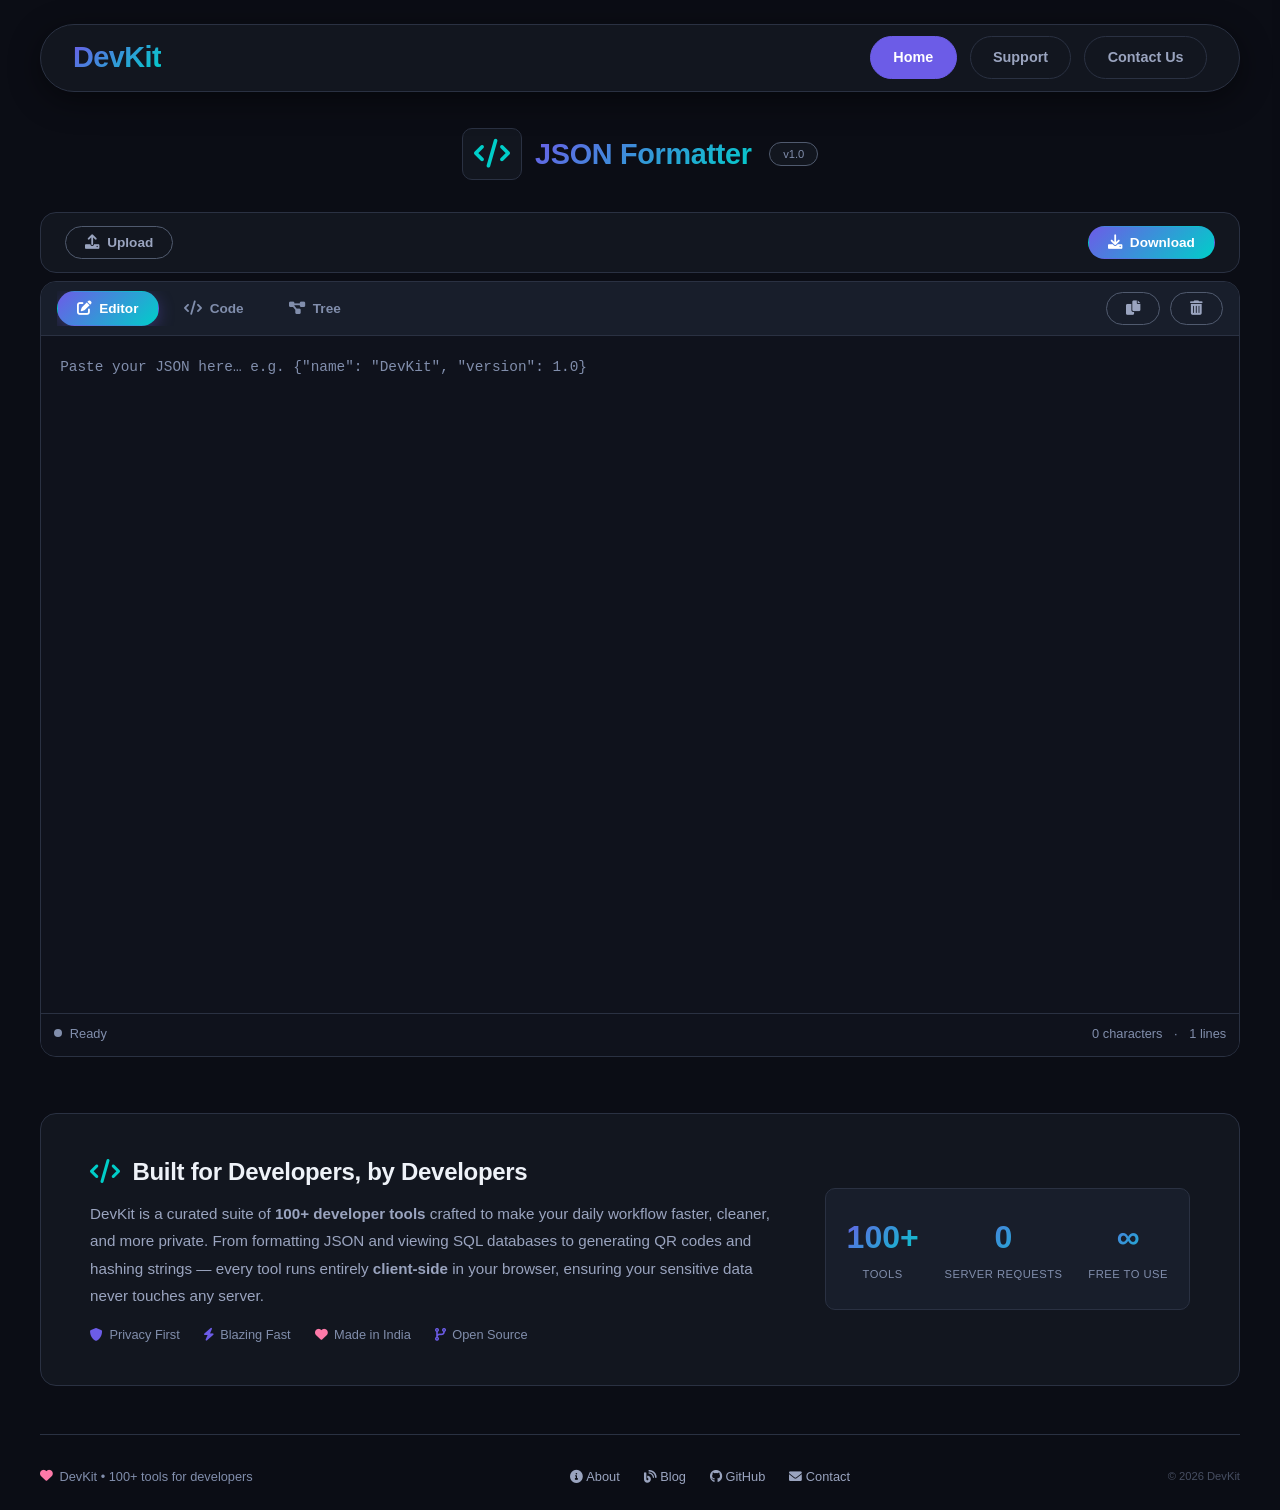
==== jsonViewer/index.html @ 46714c28 "devkit v1" ====
<!DOCTYPE html>
<html lang="en">

<head>
    <meta charset="UTF-8" />
    <meta name="viewport" content="width=device-width, initial-scale=1.0" />
    <title>DevKit — JSON Formatter</title>

    <link rel="stylesheet" href="https://cdnjs.cloudflare.com/ajax/libs/font-awesome/6.0.0-beta3/css/all.min.css" />

    <!-- Shared + Page-specific CSS -->
    <link rel="stylesheet" href="../style.css" />
    <link rel="stylesheet" href="style.css" />
</head>

<body>

    <div class="container">

        <!-- ====== NAVBAR ====== -->
        <nav class="navbar">
            <div class="nav-brand">
                <a href="#">DevKit</a>
            </div>
            <ul class="desktop-menu">
                <li><a href="/" class="nav-btn active">Home</a></li>
                <li><a href="#" class="nav-btn">Support</a></li>
                <li><a href="#" class="nav-btn">Contact Us</a></li>
            </ul>
            <button class="hamburger" id="hamburgerBtn" aria-label="Toggle menu">
                <span></span>
                <span></span>
                <span></span>
            </button>
        </nav>

        <!-- ====== SLIDING PANEL ====== -->
        <div class="slide-panel" id="slidePanel">
            <div class="panel-header">
                <span class="panel-brand"><i class="fas fa-code"></i> DevKit</span>
                <button class="panel-close" id="panelCloseBtn">
                    <i class="fas fa-times"></i>
                </button>
            </div>
            <ul class="panel-menu">
                <li><a href="/" class="panel-link"><i class="fas fa-home"></i> Home</a></li>
                <li><a href="#" class="panel-link"><i class="fas fa-life-ring"></i> Support</a></li>
                <li><a href="#" class="panel-link"><i class="fas fa-envelope"></i> Contact Us</a></li>
            </ul>
        </div>

        <!-- ====== TOOL HEADER ====== -->
        <div class="tool-header">
            <span class="icon-code"><i class="fas fa-code"></i></span>
            <h1>JSON Formatter</h1>
            <span class="badge-version">v1.0</span>
        </div>

        <!-- ====== TOOLBAR ROW 1 ====== -->
        <div class="toolbar-row1">
            <button class="action-btn" id="uploadBtn" title="Upload JSON file">
                <i class="fas fa-upload"></i> <span class="label">Upload</span>
            </button>
            <button class="action-btn primary" id="downloadBtn" title="Download formatted JSON">
                <i class="fas fa-download"></i> <span class="label">Download</span>
            </button>
            <input type="file" id="fileInput" accept=".json" style="display: none;" />
        </div>

        <!-- ====== TABS ====== -->
        <div class="tabs-container">
            <div class="toolbar-row2">
                <div class="tabs-group">
                    <button class="tab-btn active" data-tab="editor">
                        <i class="fas fa-pen-to-square"></i> Editor
                    </button>
                    <button class="tab-btn" data-tab="code">
                        <i class="fas fa-code"></i> Code
                    </button>
                    <button class="tab-btn" data-tab="tree">
                        <i class="fas fa-diagram-project"></i> Tree
                    </button>
                </div>
                <div class="actions-group">
                    <button class="action-btn" id="copyBtn" title="Copy formatted JSON">
                        <i class="fas fa-copy"></i>
                    </button>
                    <button class="action-btn" id="clearBtn" title="Clear all">
                        <i class="fas fa-trash-can"></i>
                    </button>
                </div>
            </div>

            <div class="tab-content active" id="tab-editor">
                <div class="editor-area">
                    <textarea id="jsonInput" placeholder='Paste your JSON here… e.g. {"name": "DevKit", "version": 1.0}'
                        spellcheck="false"></textarea>
                    <div class="editor-status">
                        <div class="status-msg">
                            <span class="dot idle" id="statusDot"></span>
                            <span id="statusText">Ready</span>
                        </div>
                        <div>
                            <span id="charCount">0</span> characters
                            <span style="margin: 0 0.5rem;">·</span>
                            <span id="lineCount">0</span> lines
                        </div>
                    </div>
                </div>
            </div>

            <div class="tab-content" id="tab-code">
                <div id="codeDisplay" class="code-display">
                    <div class="empty-state">
                        <i class="fas fa-code"></i>
                        <p>No JSON to display. Paste some JSON in the <strong>Editor</strong> tab.</p>
                    </div>
                </div>
            </div>

            <div class="tab-content" id="tab-tree">
                <div id="tree-display">
                    <span style="color:#6b768f;">Output will appear here…</span>
                </div>
            </div>
        </div>
        <!-- ====== ABOUT DEVKIT ====== -->
        <section class="about-devkit" id="about-devkit">
            <div class="about-inner">
                <div class="about-text">
                    <h2><i class="fas fa-code"></i> Built for Developers, by Developers</h2>
                    <p>
                        DevKit is a curated suite of <strong>100+ developer tools</strong> crafted to make your daily
                        workflow faster, cleaner, and more private. From formatting JSON and viewing SQL databases to
                        generating
                        QR codes and hashing strings — every tool runs entirely <strong>client-side</strong> in your
                        browser,
                        ensuring your sensitive data never touches any server.
                    </p>
                    <div class="about-tags">
                        <span><i class="fas fa-shield-alt"></i> Privacy First</span>
                        <span><i class="fas fa-bolt"></i> Blazing Fast</span>
                        <span><i class="fas fa-heart" style="color:var(--accent-3);"></i> Made in India</span>
                        <span><i class="fas fa-code-branch"></i> Open Source</span>
                    </div>
                </div>
                <div class="about-stats-box">
                    <div><span>100+</span><small>Tools</small></div>
                    <div><span>0</span><small>Server Requests</small></div>
                    <div><span>∞</span><small>Free to Use</small></div>
                </div>
            </div>
        </section>
        <!-- ====== FOOTER ====== -->
        <footer class="footer">
            <div class="made-with">
                <i class="fas fa-heart"></i> DevKit &bull; 100+ tools for developers
            </div>
            <div class="footer-links">
                <a href="#"><i class="fa-solid fa-circle-info"></i> About</a>
                <a href="#"><i class="fas fa-blog"></i> Blog</a>
                <a href="#"><i class="fa-brands fa-github"></i> GitHub</a>
                <a href="#"><i class="fas fa-envelope"></i> Contact</a>
            </div>
            <span style="font-size: 0.7rem; opacity: 0.5;">&copy; 2026 DevKit</span>
        </footer>

    </div>

    <!-- ====== JAVASCRIPT (full tool logic) ====== -->
    <script src="../nav.js"></script>
    <script src="../utils.js"></script>
    <script src="script.js"></script>

</body>

</html>
---- style.css ----
/* ============================================================
   STYLE.CSS — Common/Reusable styles for all DevKit pages
   ============================================================ */

/* ---------- RESET & BASE ---------- */
* {
    margin: 0;
    padding: 0;
    box-sizing: border-box;
}

:root {
    --bg-primary: #0b0d15;
    --bg-secondary: #12161f;
    --bg-card: #181e2b;
    --bg-card-hover: #1f2638;
    --bg-input: #0f121c;
    --border-color: #505a6e;
    --border-color-light: #2a3142;
    --text-primary: #eef2f8;
    --text-secondary: #9aa4bf;
    --text-muted: #818eac;
    --accent-1: #6c5ce7;
    --accent-2: #00cec9;
    --accent-3: #fd79a8;
    --accent-4: #fdcb6e;
    --gradient-1: linear-gradient(135deg, #6c5ce7, #00cec9);
    --shadow: 0 8px 32px rgba(0, 0, 0, 0.45);
    --radius: 16px;
    --radius-sm: 10px;
    --transition: 0.25s ease;
    --font-mono: 'JetBrains Mono', 'Fira Code', 'Cascadia Code', monospace;
}

body {
    font-family: 'Segoe UI', Tahoma, Geneva, Verdana, sans-serif;
    background: var(--bg-primary);
    color: var(--text-primary);
    min-height: 100vh;
    padding: 1.5rem;
    line-height: 1.5;
}

html {
    scroll-behavior: smooth;
}

.container {
    max-width: 1200px;
    margin: 0 auto;
}

/* ---------- SCROLLBAR ---------- */
::-webkit-scrollbar {
    width: 6px;
    height: 6px;
}

::-webkit-scrollbar-track {
    background: var(--bg-secondary);
}

::-webkit-scrollbar-thumb {
    background: var(--accent-1);
    border-radius: 10px;
    cursor: grab;
}

::-webkit-scrollbar-thumb:hover {
    background: var(--accent-2);
}

/* ---------- NAVBAR ---------- */
.navbar {
    display: flex;
    justify-content: space-between;
    align-items: center;
    padding: 0.7rem 2rem;
    background: var(--bg-secondary);
    border-radius: 60px;
    border: 1px solid var(--border-color-light);
    box-shadow: var(--shadow);
    margin: 0 auto 1.8rem;
    position: relative;
    z-index: 50;
}

.nav-brand a {
    font-size: 1.8rem;
    font-weight: 800;
    letter-spacing: -0.5px;
    background: var(--gradient-1);
    -webkit-background-clip: text;
    -webkit-text-fill-color: transparent;
    background-clip: text;
    text-decoration: none;
    transition: opacity 0.2s;
}

.nav-brand a:hover {
    opacity: 0.8;
}

.desktop-menu {
    display: flex;
    align-items: center;
    gap: 0.8rem;
    list-style: none;
}

.nav-btn {
    display: inline-block;
    padding: 0.6rem 1.4rem;
    font-size: 0.9rem;
    font-weight: 600;
    color: var(--text-secondary);
    background: transparent;
    border: 1px solid var(--border-color-light);
    border-radius: 40px;
    text-decoration: none;
    transition: all var(--transition);
    white-space: nowrap;
}

.nav-btn:hover {
    background: var(--accent-1);
    color: #fff;
    border-color: var(--accent-1);
    box-shadow: 0 4px 16px rgba(108, 92, 231, 0.35);
    transform: translateY(-2px);
}

.nav-btn.active,
.panel-link.active {
    background: var(--accent-1);
    color: #fff;
    border-color: var(--accent-1);
}

/* ---------- HAMBURGER ---------- */
.hamburger {
    display: none;
    flex-direction: column;
    justify-content: center;
    align-items: center;
    width: 44px;
    height: 44px;
    background: transparent;
    border: none;
    cursor: pointer;
    padding: 8px;
    gap: 5px;
    border-radius: 8px;
    transition: 0.3s ease;
    z-index: 60;
}

.hamburger span {
    display: block;
    width: 26px;
    height: 3px;
    background: var(--text-primary);
    border-radius: 4px;
    transition: 0.3s ease;
}

.hamburger:hover {
    background: rgba(255, 255, 255, 0.05);
}

/* ---------- SLIDING PANEL ---------- */
.slide-panel {
    position: fixed;
    top: 0;
    right: -380px;
    width: 320px;
    max-width: 85vw;
    height: 100vh;
    background: var(--bg-secondary);
    border-left: 1px solid var(--border-color-light);
    box-shadow: -8px 0 40px rgba(0, 0, 0, 0.6);
    padding: 2.5rem 2rem 2rem;
    transition: right 0.4s cubic-bezier(0.22, 1, 0.36, 1);
    z-index: 1000;
    overflow-y: auto;
    display: flex;
    flex-direction: column;
}

.slide-panel.open {
    right: 0;
}

.panel-header {
    display: flex;
    justify-content: space-between;
    align-items: center;
    margin-bottom: 2.5rem;
    padding-bottom: 1rem;
    border-bottom: 1px solid var(--border-color-light);
}

.panel-brand {
    font-size: 1.4rem;
    font-weight: 700;
    background: var(--gradient-1);
    -webkit-background-clip: text;
    -webkit-text-fill-color: transparent;
    background-clip: text;
}

.panel-close {
    background: transparent;
    border: none;
    color: var(--text-secondary);
    font-size: 1.6rem;
    cursor: pointer;
    padding: 0.2rem 0.6rem;
    border-radius: 8px;
    transition: 0.2s;
}

.panel-close:hover {
    background: rgba(255, 255, 255, 0.06);
    color: #fff;
}

.panel-menu {
    list-style: none;
    display: flex;
    flex-direction: column;
    gap: 0.7rem;
    flex: 1;
}

.panel-link {
    display: block;
    padding: 0.9rem 1.2rem;
    font-size: 1.05rem;
    font-weight: 500;
    color: var(--text-primary);
    background: #1a1f2e;
    border: 1px solid var(--border-color-light);
    border-radius: 14px;
    text-decoration: none;
    transition: all var(--transition);
    text-align: left;
}

.panel-link:hover {
    background: var(--accent-1);
    border-color: var(--accent-1);
    box-shadow: 0 4px 20px rgba(108, 92, 231, 0.3);
    transform: translateX(4px);
}

.panel-link i {
    margin-right: 10px;
    width: 22px;
    text-align: center;
    color: #6b768f;
}

.panel-link:hover i {
    color: #fff;
}

/* ---------- TOOL HEADER ---------- */
.tool-header {
    display: flex;
    align-items: center;
    justify-content: center;
    gap: 0.8rem;
    padding: 0.5rem 0 1.2rem;
    margin-bottom: 0.8rem;
}

.tool-header .icon-code {
    font-size: 1.8rem;
    color: var(--accent-2);
    background: var(--bg-secondary);
    padding: 0.2rem 0.7rem;
    border-radius: 10px;
    border: 1px solid var(--border-color-light);
}

.tool-header h1 {
    font-size: 1.8rem;
    font-weight: 700;
    letter-spacing: -0.3px;
    background: var(--gradient-1);
    -webkit-background-clip: text;
    -webkit-text-fill-color: transparent;
    background-clip: text;
}

.tool-header .badge-version {
    font-size: 0.7rem;
    background: var(--bg-secondary);
    color: var(--text-muted);
    padding: 0.15rem 0.8rem;
    border-radius: 30px;
    border: 1px solid var(--border-color);
    margin-left: 0.3rem;
    -webkit-text-fill-color: var(--text-muted);
}

/* ---------- TOOLBAR ROW 1 ---------- */
.toolbar-row1 {
    display: flex;
    justify-content: space-between;
    align-items: center;
    gap: 0.8rem;
    background: var(--bg-secondary);
    border: 1px solid var(--border-color-light);
    border-radius: var(--radius);
    padding: 0.8rem 1.5rem;
    margin-bottom: 0.5rem;
}

/* ---------- TOOLBAR ROW 2 ---------- */
.toolbar-row2 {
    display: flex;
    justify-content: space-between;
    align-items: center;
    padding: 0.6rem 1rem;
    border-bottom: 1px solid var(--border-color-light);
    background: var(--bg-card);
    flex-wrap: nowrap;
    gap: 0.6rem;
}

.tabs-group {
    display: flex;
    gap: 0.3rem;
    flex-shrink: 1;
    min-width: 0;
    overflow: hidden;
}

.actions-group {
    display: flex;
    gap: 0.6rem;
    align-items: center;
    flex-shrink: 0;
}

/* ---------- BUTTONS ---------- */
.action-btn {
    display: inline-flex;
    align-items: center;
    gap: 0.5rem;
    padding: 0.5rem 1.2rem;
    border-radius: 40px;
    font-size: 0.85rem;
    font-weight: 600;
    border: 1px solid var(--border-color);
    background: transparent;
    color: var(--text-secondary);
    cursor: pointer;
    transition: var(--transition);
    font-family: inherit;
    white-space: nowrap;
    flex-shrink: 0;
}

.action-btn:hover {
    background: var(--bg-card-hover);
    border-color: var(--accent-1);
    color: var(--text-primary);
}

.action-btn.primary {
    background: var(--gradient-1);
    border-color: transparent;
    color: #fff;
}

.action-btn.primary:hover {
    transform: scale(1.03);
    box-shadow: 0 4px 20px rgba(108, 92, 231, 0.4);
}

.action-btn i {
    font-size: 0.9rem;
}

.action-btn .label {
    display: inline;
}

/* ---------- TABS ---------- */
.tab-btn {
    display: flex;
    align-items: center;
    gap: 0.5rem;
    padding: 0.55rem 1.2rem;
    font-size: 0.85rem;
    font-weight: 600;
    color: var(--text-muted);
    background: transparent;
    border: 1px solid transparent;
    border-radius: 40px;
    cursor: pointer;
    transition: var(--transition);
    font-family: inherit;
    white-space: nowrap;
    flex-shrink: 0;
}

.tab-btn:hover {
    color: var(--text-primary);
    background: var(--bg-card-hover);
}

.tab-btn.active {
    background: var(--gradient-1);
    color: #fff;
    border-color: transparent;
    box-shadow: 0 4px 16px rgba(108, 92, 231, 0.35);
}

.tab-btn.active:hover {
    transform: scale(1.03);
}

.tab-btn i {
    font-size: 0.9rem;
}

.tab-btn .badge-tab {
    font-size: 0.55rem;
    background: rgba(255, 255, 255, 0.1);
    padding: 0.05rem 0.5rem;
    border-radius: 20px;
    color: var(--text-muted);
}

.tab-btn.active .badge-tab {
    color: rgba(255, 255, 255, 0.7);
    background: rgba(255, 255, 255, 0.15);
}

/* ---------- TABS CONTAINER & CONTENT (Common) ---------- */
.tabs-container {
    background: var(--bg-secondary);
    border: 1px solid var(--border-color-light);
    border-radius: var(--radius);
    overflow: hidden;
}

.tab-content {
    display: none;
    min-height: 80dvh;
    height: auto;
    background: var(--bg-input);
}

.tab-content.active {
    display: flex;
    flex-direction: column;
}

/* ---------- EMPTY STATE ---------- */
.empty-state {
    display: flex;
    flex-direction: column;
    align-items: center;
    justify-content: center;
    padding: 3rem 1rem;
    color: var(--text-muted);
    text-align: center;
}

.empty-state i {
    font-size: 3rem;
    margin-bottom: 1rem;
    color: var(--border-color-light);
}

.empty-state p {
    font-size: 0.95rem;
    max-width: 400px;
}

/* ---------- TOAST (Common) ---------- */
.custom-toast {
    position: fixed;
    bottom: 2rem;
    left: 50%;
    transform: translateX(-50%);
    background: var(--bg-secondary);
    border: 1px solid var(--border-color-light);
    border-radius: 12px;
    padding: 0.8rem 1.8rem;
    box-shadow: 0 8px 40px rgba(0, 0, 0, 0.6);
    z-index: 9999;
    display: flex;
    align-items: center;
    gap: 0.8rem;
    font-size: 0.9rem;
    color: var(--text-primary);
    animation: slideUp 0.4s ease;
    max-width: 90vw;
}

@keyframes slideUp {
    from {
        opacity: 0;
        transform: translateX(-50%) translateY(20px);
    }

    to {
        opacity: 1;
        transform: translateX(-50%) translateY(0);
    }
}

/* ---------- ABOUT DEVKIT ---------- */
.about-devkit {
    margin-top: 3.5rem;
    padding: 2.5rem 2rem;
    background: var(--bg-secondary);
    border-radius: var(--radius);
    border: 1px solid var(--border-color-light);
}

.about-inner {
    display: flex;
    align-items: center;
    gap: 2.5rem;
    max-width: 1100px;
    margin: 0 auto;
    flex-wrap: wrap;
}

.about-text {
    flex: 2;
    min-width: 250px;
}

.about-text h2 {
    font-size: 1.5rem;
    font-weight: 700;
    margin-bottom: 0.6rem;
    letter-spacing: -0.3px;
}

.about-text h2 i {
    color: var(--accent-2);
    margin-right: 0.4rem;
}

.about-text p {
    color: var(--text-secondary);
    line-height: 1.8;
    font-size: 0.95rem;
    margin-bottom: 1rem;
}

.about-tags {
    display: flex;
    flex-wrap: wrap;
    gap: 0.8rem 1.5rem;
}

.about-tags span {
    font-size: 0.8rem;
    color: var(--text-muted);
    display: flex;
    align-items: center;
    gap: 0.4rem;
}

.about-tags span i {
    color: var(--accent-1);
}

.about-stats-box {
    flex: 1;
    min-width: 160px;
    display: flex;
    justify-content: space-around;
    background: var(--bg-card);
    border-radius: var(--radius-sm);
    padding: 1.5rem 0.5rem;
    border: 1px solid var(--border-color-light);
    text-align: center;
}

.about-stats-box div span {
    display: block;
    font-size: 2rem;
    font-weight: 800;
    background: var(--gradient-1);
    -webkit-background-clip: text;
    -webkit-text-fill-color: transparent;
    background-clip: text;
}

.about-stats-box div small {
    font-size: 0.7rem;
    color: var(--text-muted);
    text-transform: uppercase;
    letter-spacing: 0.5px;
}

/* ---------- FOOTER ---------- */
.footer {
    margin-top: 3rem;
    padding-top: 2rem;
    border-top: 1px solid var(--border-color-light);
    display: flex;
    justify-content: space-between;
    align-items: center;
    flex-wrap: wrap;
    gap: 1rem;
    font-size: 0.8rem;
    color: var(--text-muted);
}

.footer-links {
    display: flex;
    gap: 1.5rem;
}

.footer-links a {
    color: var(--text-secondary);
    text-decoration: none;
    transition: var(--transition);
    font-size: 0.8rem;
}

.footer-links a:hover {
    color: var(--accent-1);
}

.footer .made-with {
    display: flex;
    align-items: center;
    gap: 0.4rem;
}

.footer .made-with i {
    color: var(--accent-3);
}

/* ---------- UTILITY ---------- */
.hidden {
    display: none !important;
}

/* ---------- RESPONSIVE ---------- */
@media (max-width: 768px) {
    body {
        padding: 0.8rem;
    }

    .desktop-menu {
        display: none;
    }

    .hamburger {
        display: flex;
    }

    .navbar {
        padding: 0.6rem 1.2rem;
        border-radius: 40px;
        margin-bottom: 1rem;
    }

    .nav-brand a {
        font-size: 1.4rem;
    }

    .slide-panel {
        width: 280px;
        padding: 1.5rem 1.2rem;
    }

    .panel-link {
        font-size: 0.95rem;
        padding: 0.7rem 1rem;
    }

    .tool-header h1 {
        font-size: 1.4rem;
    }

    .tool-header .icon-code {
        font-size: 1.4rem;
        padding: 0.15rem 0.5rem;
    }

    .toolbar-row2 {
        flex-wrap: nowrap;
        gap: 0.3rem;
        overflow-x: auto;
    }

    .tab-btn {
        padding: 0.4rem 0.8rem;
        font-size: 0.75rem;
        flex-shrink: 0;
    }

    .tab-btn .badge-tab {
        display: none;
    }

    .action-btn {
        padding: 0.4rem 0.9rem;
        font-size: 0.75rem;
        flex-shrink: 0;
    }

    .tab-content {
        height: 70dvh;
    }

    .about-inner {
        flex-direction: column;
        text-align: center;
    }

    .about-tags {
        justify-content: center;
    }

    .about-stats-box {
        width: 100%;
    }

    .footer {
        flex-direction: column;
        text-align: center;
        gap: 0.8rem;
    }

    .footer-links {
        flex-wrap: wrap;
        justify-content: center;
    }
}

@media (max-width: 480px) {
    .navbar {
        padding: 0.4rem 0.8rem;
        border-radius: 30px;
    }

    .nav-brand a {
        font-size: 1.2rem;
    }

    .slide-panel {
        width: 290px;
        padding: 2rem 1.2rem;
    }

    .panel-link {
        font-size: 0.95rem;
        padding: 0.8rem 1rem;
    }

    .tool-header h1 {
        font-size: 1.1rem;
    }

    .tool-header .icon-code {
        font-size: 1.1rem;
        padding: 0.1rem 0.4rem;
    }

    .tool-header .badge-version {
        font-size: 0.6rem;
        padding: 0.1rem 0.5rem;
    }

    .tab-btn {
        padding: 0.3rem 0.5rem;
        font-size: 0.65rem;
    }

    .tab-btn i {
        font-size: 0.7rem;
    }

    .action-btn {
        padding: 0.3rem 0.6rem;
        font-size: 0.65rem;
    }

    .tab-content {
        height: 60dvh;
    }
}

@media (max-height: 500px) {
    .slide-panel {
        padding: 1.2rem 1rem;
    }

    .panel-header {
        margin-bottom: 1.2rem;
    }

    .panel-link {
        padding: 0.6rem 1rem;
        font-size: 0.9rem;
    }

    .panel-menu {
        gap: 0.4rem;
    }
}
---- jsonViewer/style.css ----
/* ============================================================
   JSON VIEWER — TOOL-SPECIFIC STYLES ONLY
   ============================================================
   Everything common (tabs, toast, buttons, etc.) is in root style.css
   ============================================================ */

/* ----- EDITOR AREA (Unique to JSON) ----- */
.editor-area textarea {
    width: 100%;
    height: calc(80dvh - 50px);
    background: var(--bg-input);
    border: none;
    padding: 1.2rem;
    font-family: var(--font-mono);
    font-size: 0.9rem;
    color: var(--text-primary);
    outline: none;
    transition: var(--transition);
    line-height: 1.7;
    tab-size: 2;
    resize: none;
    scrollbar-width: none;
}

.editor-area textarea:focus {
    border-color: var(--accent-1);
    box-shadow: 0 0 0 3px rgba(108, 92, 231, 0.15);
}

.editor-area textarea::placeholder {
    color: var(--text-muted);
}

/* ----- EDITOR STATUS (Unique to JSON) ----- */
.editor-status {
    display: flex;
    justify-content: space-between;
    align-items: center;
    flex-wrap: wrap;
    gap: 0.5rem;
    padding: 0.6rem 0.8rem 0;
    font-size: 0.8rem;
    color: var(--text-muted);
    border-top: 1px solid var(--border-color-light);
}

.editor-status .status-msg {
    display: flex;
    align-items: center;
    gap: 0.5rem;
}

.editor-status .status-msg .dot {
    width: 8px;
    height: 8px;
    border-radius: 50%;
    display: inline-block;
    flex-shrink: 0;
}

.editor-status .status-msg .dot.idle {
    background: var(--text-muted);
}

.editor-status .status-msg .dot.valid {
    background: var(--accent-2);
}

.editor-status .status-msg .dot.invalid {
    background: var(--accent-3);
}

/* ----- CODE TAB — Syntax Highlighting (Unique to JSON) ----- */
.code-display {
    background: var(--bg-input);
    padding: 1.2rem;
    overflow: auto;
    font-family: var(--font-mono);
    font-size: 0.85rem;
    line-height: 1.8;
    white-space: pre-wrap;
    word-break: break-all;
    color: var(--text-primary);
    height: 80dvh;
}

.code-display .json-key {
    color: var(--accent-4);
}

.code-display .json-string {
    color: var(--accent-2);
}

.code-display .json-number {
    color: var(--accent-3);
}

.code-display .json-boolean {
    color: var(--accent-1);
}

.code-display .json-null {
    color: var(--text-secondary);
}

.code-display .json-bracket {
    color: var(--text-primary);
}

.code-display .json-comma {
    color: #6b768f;
}

.code-display .json-colon {
    color: #6b768f;
}

/* ----- TREE TAB (Unique to JSON) ----- */
#tree-display {
    padding: 15px;
    overflow-y: auto;
    font-family: var(--font-mono);
    font-size: 14px;
    margin-top: 0;
    color: var(--text-primary);
}

.tree-node {
    margin-left: 0;
    line-height: 1.5;
}

.children-container {
    margin-left: 20px;
    border-left: 1px dotted #979797;
    padding-left: 10px;
    display: block;
}

.children-container.hidden {
    display: none;
}

.toggle-arrow {
    display: inline-block;
    width: 16px;
    height: 16px;
    cursor: pointer;
    text-align: center;
    margin-right: 5px;
    color: var(--accent-2);
    transition: transform 0.2s;
    font-size: 12px;
}

.toggle-arrow.collapsed {
    transform: rotate(-90deg);
}

.key {
    color: var(--accent-4);
    font-weight: bold;
}

.separator {
    color: #6b768f;
    font-weight: bold;
}

.string {
    color: var(--accent-2);
}

.number {
    color: var(--accent-3);
}

.boolean {
    color: var(--accent-1);
}

.null {
    color: var(--text-secondary);
}

.bracket-info {
    color: var(--text-primary);
    font-size: 0.9em;
}

.node-header {
    display: flex;
    align-items: center;
    gap: 0.2rem;
}

/* ----- RESPONSIVE (JSON-specific) ----- */
@media (max-width: 768px) {
    .editor-area textarea {
        height: calc(70dvh - 50px);
        font-size: 0.8rem;
        padding: 0.8rem;
    }

    .code-display {
        height: 70dvh;
    }

    #tree-display {
        font-size: 12px;
        padding: 10px;
    }

    .children-container {
        margin-left: 14px;
        padding-left: 6px;
    }
}

@media (max-width: 480px) {
    .editor-area textarea {
        height: calc(60dvh - 50px);
        min-height: 150px;
        font-size: 0.75rem;
    }

    .code-display {
        height: 60dvh;
    }

    #tree-display {
        font-size: 11px;
        padding: 8px;
        max-height: 220px;
    }

    .children-container {
        margin-left: 10px;
        padding-left: 4px;
    }
}
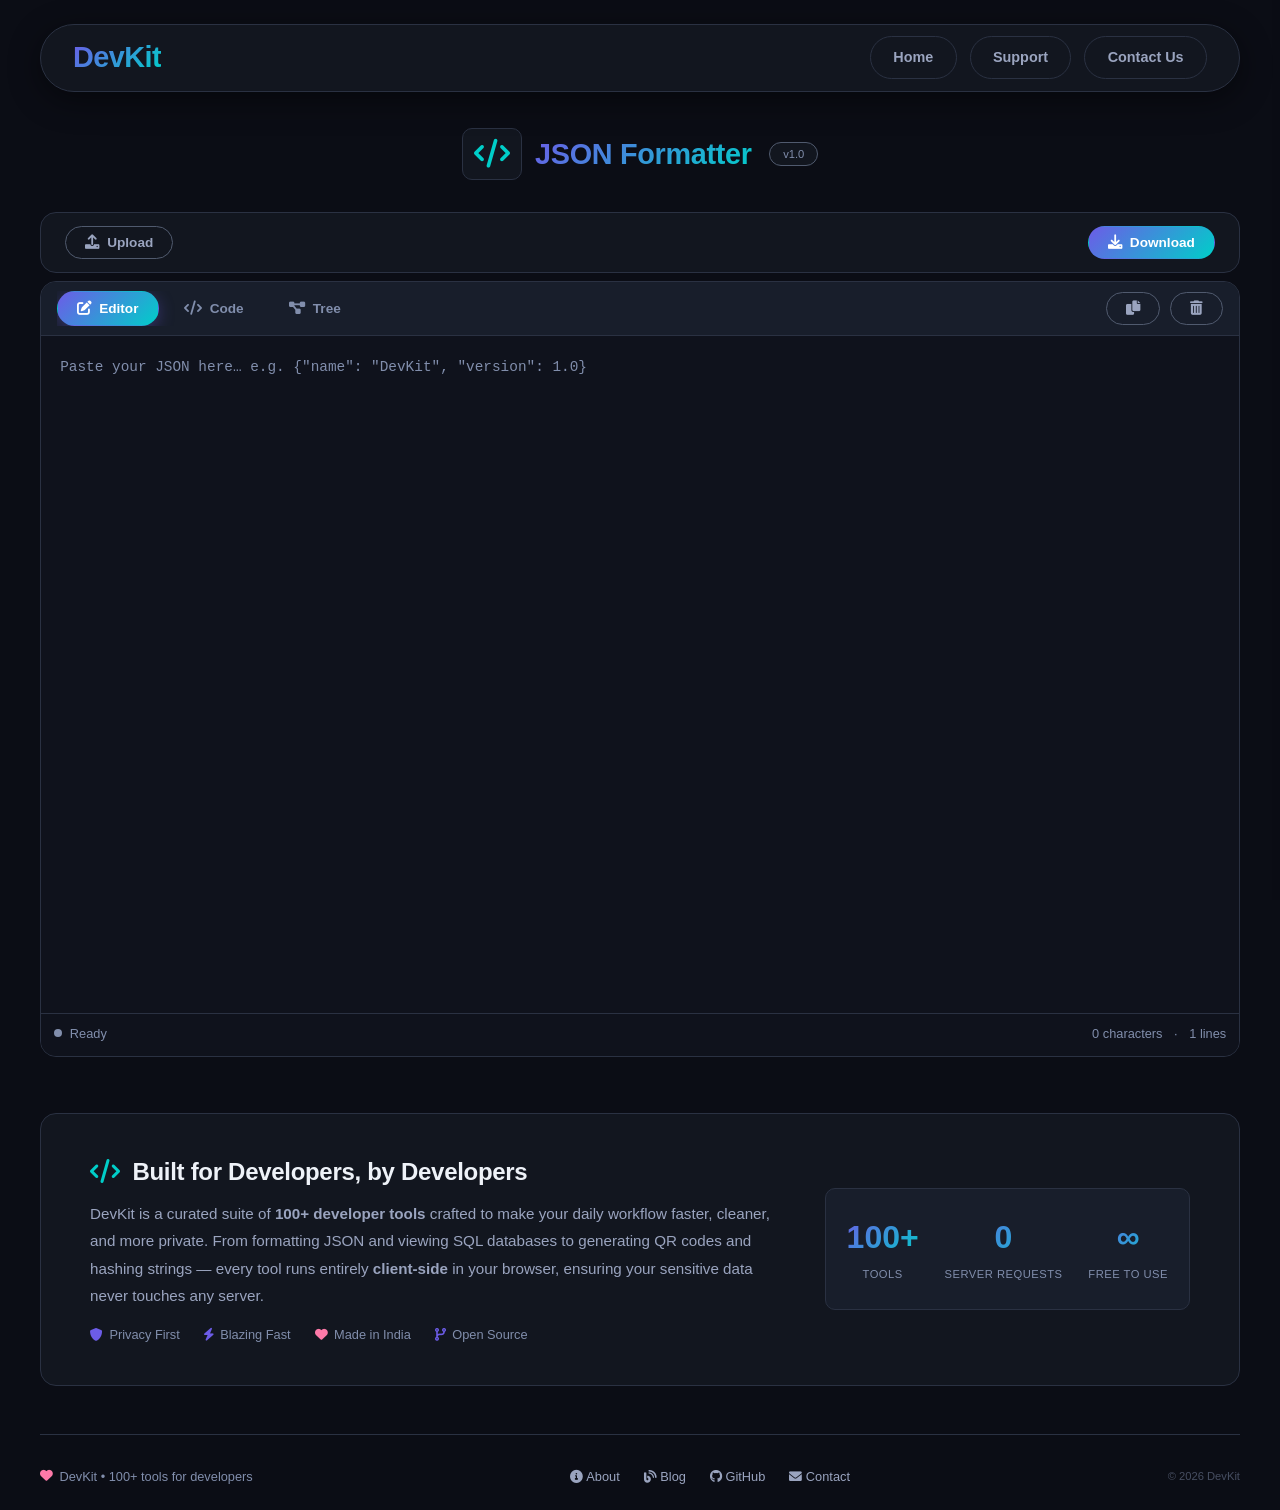
==== commit ad8a42df: "devkit v1" ====
--- a/jsonViewer/index.html
+++ b/jsonViewer/index.html
@@ -20,12 +20,12 @@
         <!-- ====== NAVBAR ====== -->
         <nav class="navbar">
             <div class="nav-brand">
-                <a href="#">DevKit</a>
+                <a href="../">DevKit</a>
             </div>
             <ul class="desktop-menu">
-                <li><a href="/" class="nav-btn active">Home</a></li>
-                <li><a href="#" class="nav-btn">Support</a></li>
-                <li><a href="#" class="nav-btn">Contact Us</a></li>
+                <li><a href="../" class="nav-btn active">Home</a></li>
+                <li><a href="../support" class="nav-btn">Support</a></li>
+                <li><a href="../contact" class="nav-btn">Contact Us</a></li>
             </ul>
             <button class="hamburger" id="hamburgerBtn" aria-label="Toggle menu">
                 <span></span>
@@ -43,9 +43,9 @@
                 </button>
             </div>
             <ul class="panel-menu">
-                <li><a href="/" class="panel-link"><i class="fas fa-home"></i> Home</a></li>
-                <li><a href="#" class="panel-link"><i class="fas fa-life-ring"></i> Support</a></li>
-                <li><a href="#" class="panel-link"><i class="fas fa-envelope"></i> Contact Us</a></li>
+                <li><a href="../" class="panel-link"><i class="fas fa-home"></i> Home</a></li>
+                <li><a href="../support" class="panel-link"><i class="fas fa-life-ring"></i> Support</a></li>
+                <li><a href="../contact" class="panel-link"><i class="fas fa-envelope"></i> Contact Us</a></li>
             </ul>
         </div>
 
@@ -157,10 +157,10 @@
                 <i class="fas fa-heart"></i> DevKit &bull; 100+ tools for developers
             </div>
             <div class="footer-links">
-                <a href="#"><i class="fa-solid fa-circle-info"></i> About</a>
+                <a href="#about-devkit"><i class="fa-solid fa-circle-info"></i> About</a>
                 <a href="#"><i class="fas fa-blog"></i> Blog</a>
-                <a href="#"><i class="fa-brands fa-github"></i> GitHub</a>
-                <a href="#"><i class="fas fa-envelope"></i> Contact</a>
+                <a href="https://github.com/adii-labs/"><i class="fa-brands fa-github"></i> GitHub</a>
+                <a href="../contact"><i class="fas fa-envelope"></i> Contact</a>
             </div>
             <span style="font-size: 0.7rem; opacity: 0.5;">&copy; 2026 DevKit</span>
         </footer>
